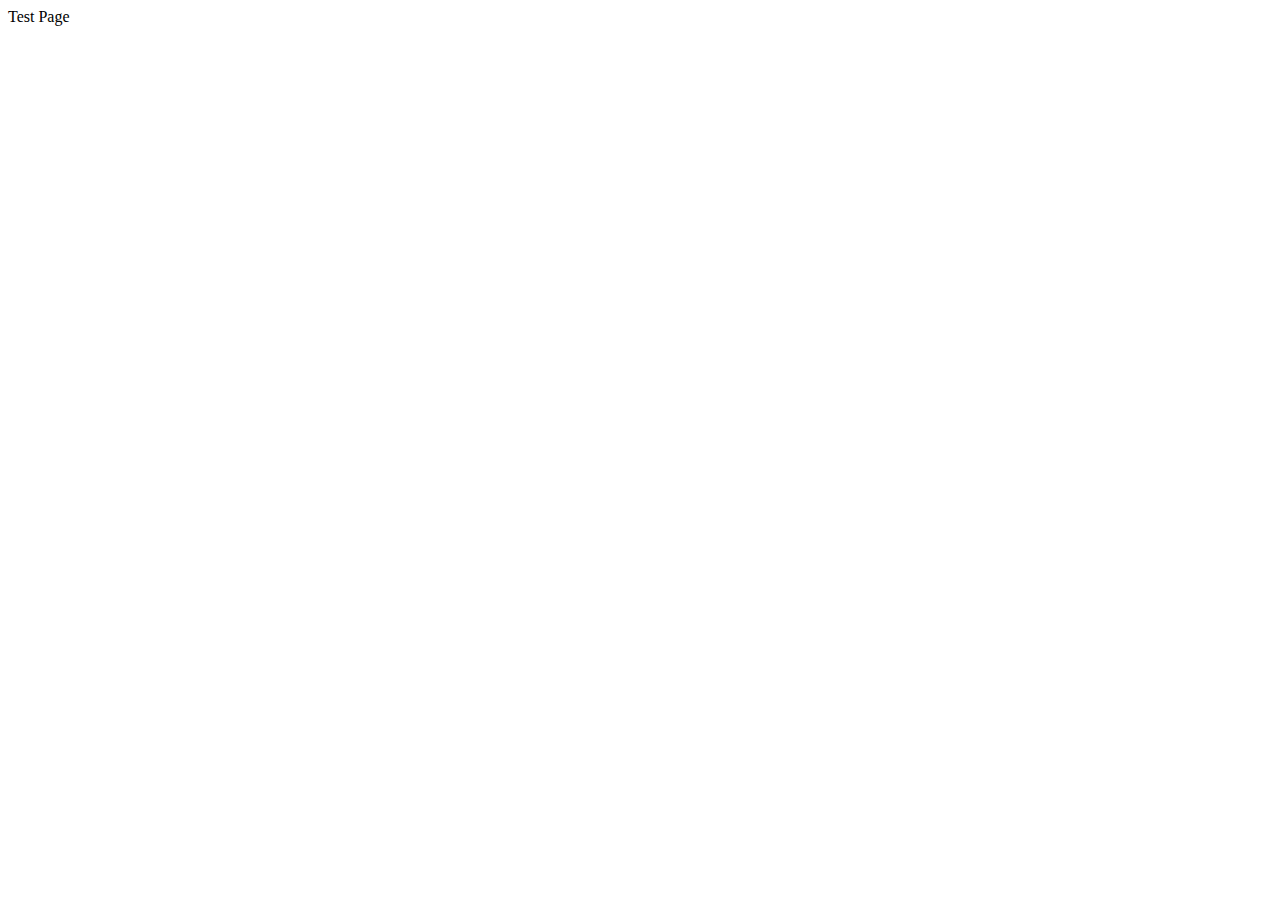
==== index.html @ 5dd6a566 "Added Test page" ====
<!DOCTYPE html>
<html lang="en">
<head>
    <meta charset="UTF-8">
    <meta http-equiv="content-language" content="en">
    <meta http-equiv="X-UA-Compatible" content="IE=edge">
    <meta name="viewport" content="width=device-width, initial-scale=1.0">
    <title>Test</title>
</head>
<body>
    Test Page
</body>
</html>
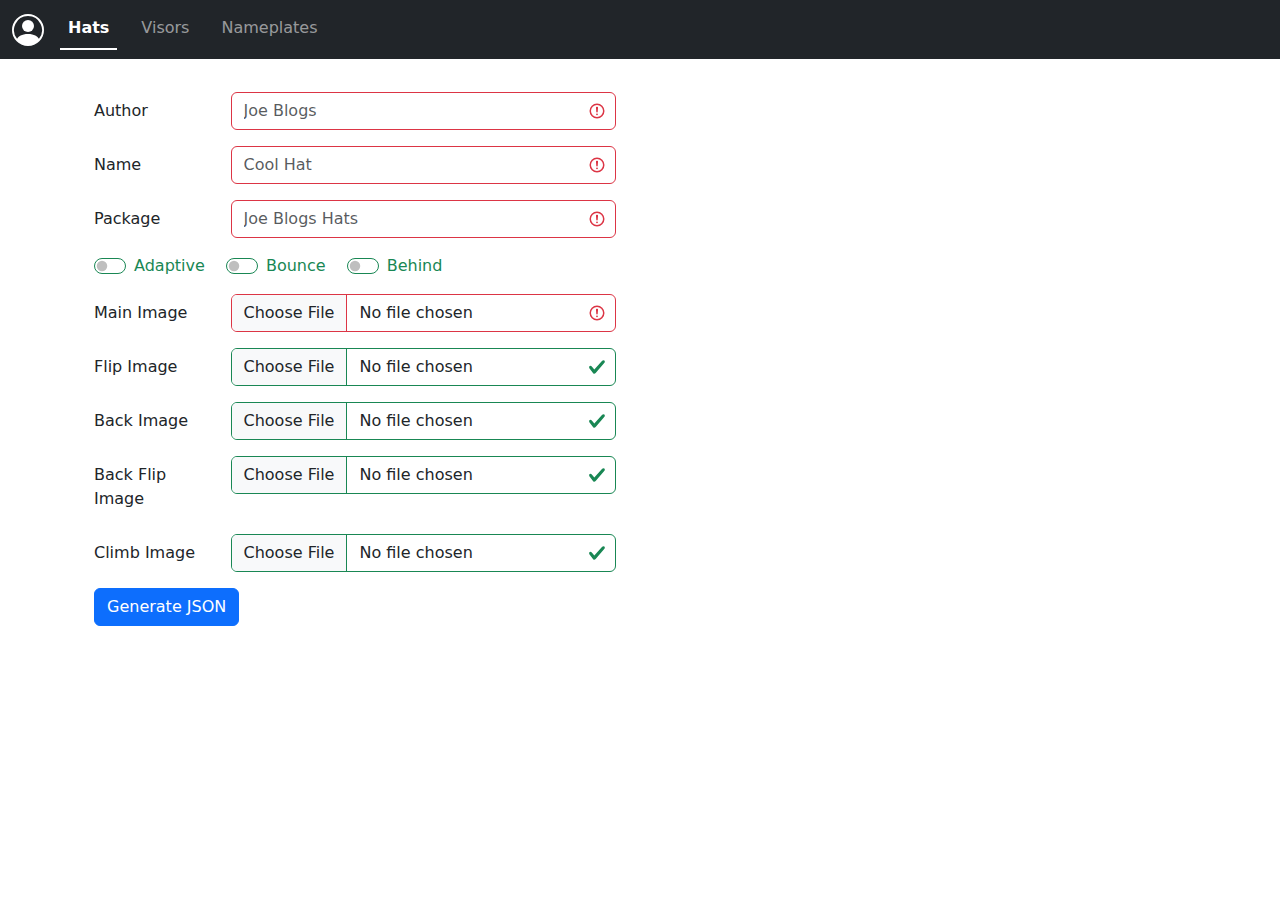
==== commit 31346a1f: "New tool" ====
--- a/index.html
+++ b/index.html
@@ -1,13 +1,142 @@
-<!DOCTYPE html>
-<html lang="en">
+<!doctype html>
+<html lang="en" class="h-100" data-bs-theme="auto">
 <head>
-    <meta charset="UTF-8">
-    <meta http-equiv="content-language" content="en">
-    <meta http-equiv="X-UA-Compatible" content="IE=edge">
-    <meta name="viewport" content="width=device-width, initial-scale=1.0">
-    <title>Test</title>
+    <meta charset="utf-8">
+    <meta name="viewport" content="width=device-width, initial-scale=1">
+    <title>Custom Hat Tool</title>
+    <link href="https://cdn.jsdelivr.net/npm/bootstrap@5.3.3/dist/css/bootstrap.min.css" rel="stylesheet" integrity="sha384-QWTKZyjpPEjISv5WaRU9OFeRpok6YctnYmDr5pNlyT2bRjXh0JMhjY6hW+ALEwIH" crossorigin="anonymous">
+    <link href="css/prism.css" rel="stylesheet">
+    <link href="css/main.css" rel="stylesheet">
+    <script src="https://code.jquery.com/jquery-3.7.1.slim.min.js" integrity="sha256-kmHvs0B+OpCW5GVHUNjv9rOmY0IvSIRcf7zGUDTDQM8=" crossorigin="anonymous"></script>
+    <script src="js/prism.js"></script>
+    <script src="js/md5.js"></script>
+    <script src="js/main.js"></script>
 </head>
 <body>
-    Test Page
+
+    <header class="p-3 text-bg-dark">
+        <nav class="navbar navbar-expand-sm navbar-dark fixed-top bg-dark">
+            <div class="container-fluid">
+                <a class="navbar-brand" href="#">
+                    <svg xmlns="http://www.w3.org/2000/svg" width="32" height="32" fill="currentColor" class="bi bi-person-circle" viewBox="0 0 16 16">
+                        <path d="M11 6a3 3 0 1 1-6 0 3 3 0 0 1 6 0" />
+                        <path fill-rule="evenodd" d="M0 8a8 8 0 1 1 16 0A8 8 0 0 1 0 8m8-7a7 7 0 0 0-5.468 11.37C3.242 11.226 4.805 10 8 10s4.757 1.225 5.468 2.37A7 7 0 0 0 8 1" />
+                    </svg>
+                </a>
+                <button class="navbar-toggler" type="button" data-bs-toggle="collapse" data-bs-target="#navbar_links" aria-controls="navbar_links" aria-expanded="false" aria-label="Toggle navigation">
+                    <span class="navbar-toggler-icon"></span>
+                </button>
+
+                <div class="collapse navbar-collapse" id="navbar_links">
+                    <ul class="navbar-nav nav-underline me-auto mb-2 mb-sm-0">
+                        <li class="nav-item">
+                            <a class="nav-link active" aria-current="page" href="#">Hats</a>
+                        </li>
+                        <li class="nav-item">
+                            <a class="nav-link" href="#">Visors</a>
+                        </li>
+                        <li class="nav-item">
+                            <a class="nav-link" href="#">Nameplates</a>
+                        </li>
+                    </ul>
+                </div>
+            </div>
+        </nav>
+    </header>
+
+    <main class="flex-shrink-0">
+        <div class="container px-4">
+            <div class="row gx-5 align-items-start">
+                <div class="col">
+                    <form class="was-validated">
+                        <div class="row mb-3">
+                            <label for="author" class="col-sm-3 col-form-label col-form-label">Author</label>
+                            <div class="col-sm-9">
+                                <input type="text" class="form-control form-control" id="author" placeholder="Joe Blogs" required>
+                            </div>
+                        </div>
+
+                        <div class="row mb-3">
+                            <label for="name" class="col-sm-3 col-form-label col-form-label">Name</label>
+                            <div class="col-sm-9">
+                                <input type="text" class="form-control form-control" id="name" placeholder="Cool Hat" required>
+                            </div>
+                        </div>
+
+                        <div class="row mb-3">
+                            <label for="package" class="col-sm-3 col-form-label col-form-label">Package</label>
+                            <div class="col-sm-9">
+                                <input type="text" class="form-control form-control" id="package" placeholder="Joe Blogs Hats" required>
+                            </div>
+                        </div>
+
+                        <div class="form-check form-switch form-check-inline  mb-3">
+                            <input type="checkbox" class="form-check-input" id="adaptive">
+                            <label class="form-check-label" for="adaptive">Adaptive</label>
+                        </div>
+
+                        <div class="form-check form-switch form-check-inline">
+                            <input type="checkbox" class="form-check-input" id="bounce">
+                            <label class="form-check-label" for="bounce">Bounce</label>
+                        </div>
+
+                        <div class="form-check form-switch form-check-inline">
+                            <input type="checkbox" class="form-check-input" id="behind">
+                            <label class="form-check-label" for="behind">Behind</label>
+                        </div>
+
+                        <div class="row mb-3">
+                            <label for="main-image" class="col-sm-3 col-form-label col-form-label">Main Image</label>
+                            <div class="col-sm-9">
+                                <input type="file" class="form-control" id="main-image" aria-label="file example" required>
+                            </div>
+                            <div class="d-none" id="main-image-md5"></div>
+                        </div>
+
+                        <div class="row mb-3">
+                            <label for="flip-image" class="col-sm-3 col-form-label col-form-label">Flip Image</label>
+                            <div class="col-sm-9">
+                                <input type="file" class="form-control" id="flip-image" aria-label="file example">
+                            </div>
+                            <div class="d-none" id="flip-image-md5"></div>
+                        </div>
+
+                        <div class="row mb-3">
+                            <label for="back-image" class="col-sm-3 col-form-label col-form-label">Back Image</label>
+                            <div class="col-sm-9">
+                                <input type="file" class="form-control" id="back-image" aria-label="file example">
+                            </div>
+                            <div class="d-none" id="back-image-md5"></div>
+                        </div>
+
+                        <div class="row mb-3">
+                            <label for="backflip-image" class="col-sm-3 col-form-label col-form-label">Back Flip Image</label>
+                            <div class="col-sm-9">
+                                <input type="file" class="form-control" id="backflip-image" aria-label="file example">
+                            </div>
+                            <div class="d-none" id="backflip-image-md5"></div>
+                        </div>
+
+                        <div class="row mb-3">
+                            <label for="climb-image" class="col-sm-3 col-form-label col-form-label">Climb Image</label>
+                            <div class="col-sm-9">
+                                <input type="file" class="form-control" id="climb-image" aria-label="file example">
+                            </div>
+                            <div class="d-none" id="climb-image-md5"></div>
+                        </div>
+
+                        <div class="mb-3">
+                            <button class="btn btn-primary" type="submit" id="main-button">Generate JSON</button>
+                        </div>
+                    </form>
+                </div>
+                <div class="col">
+                    <div id="json"></div>
+                </div>
+            </div>
+        </div>
+    </main>
+
+    <script src="https://cdn.jsdelivr.net/npm/bootstrap@5.3.3/dist/js/bootstrap.bundle.min.js" integrity="sha384-YvpcrYf0tY3lHB60NNkmXc5s9fDVZLESaAA55NDzOxhy9GkcIdslK1eN7N6jIeHz" crossorigin="anonymous"></script>
 </body>
 </html>--- a/css/prism.css
+++ b/css/prism.css
@@ -0,0 +1,6 @@
+/* PrismJS 1.29.0
+https://prismjs.com/download.html#themes=prism&languages=markup+css+clike+javascript+json&plugins=line-highlight+line-numbers+jsonp-highlight+toolbar+copy-to-clipboard+download-button */
+code[class*=language-],pre[class*=language-]{color:#000;background:0 0;text-shadow:0 1px #fff;font-family:Consolas,Monaco,'Andale Mono','Ubuntu Mono',monospace;font-size:1em;text-align:left;white-space:pre;word-spacing:normal;word-break:normal;word-wrap:normal;line-height:1.5;-moz-tab-size:4;-o-tab-size:4;tab-size:4;-webkit-hyphens:none;-moz-hyphens:none;-ms-hyphens:none;hyphens:none}code[class*=language-] ::-moz-selection,code[class*=language-]::-moz-selection,pre[class*=language-] ::-moz-selection,pre[class*=language-]::-moz-selection{text-shadow:none;background:#b3d4fc}code[class*=language-] ::selection,code[class*=language-]::selection,pre[class*=language-] ::selection,pre[class*=language-]::selection{text-shadow:none;background:#b3d4fc}@media print{code[class*=language-],pre[class*=language-]{text-shadow:none}}pre[class*=language-]{padding:1em;margin:.5em 0;overflow:auto}:not(pre)>code[class*=language-],pre[class*=language-]{background:#f5f2f0}:not(pre)>code[class*=language-]{padding:.1em;border-radius:.3em;white-space:normal}.token.cdata,.token.comment,.token.doctype,.token.prolog{color:#708090}.token.punctuation{color:#999}.token.namespace{opacity:.7}.token.boolean,.token.constant,.token.deleted,.token.number,.token.property,.token.symbol,.token.tag{color:#905}.token.attr-name,.token.builtin,.token.char,.token.inserted,.token.selector,.token.string{color:#690}.language-css .token.string,.style .token.string,.token.entity,.token.operator,.token.url{color:#9a6e3a;background:hsla(0,0%,100%,.5)}.token.atrule,.token.attr-value,.token.keyword{color:#07a}.token.class-name,.token.function{color:#dd4a68}.token.important,.token.regex,.token.variable{color:#e90}.token.bold,.token.important{font-weight:700}.token.italic{font-style:italic}.token.entity{cursor:help}
+pre[data-line]{position:relative;padding:1em 0 1em 3em}.line-highlight{position:absolute;left:0;right:0;padding:inherit 0;margin-top:1em;background:hsla(24,20%,50%,.08);background:linear-gradient(to right,hsla(24,20%,50%,.1) 70%,hsla(24,20%,50%,0));pointer-events:none;line-height:inherit;white-space:pre}@media print{.line-highlight{-webkit-print-color-adjust:exact;color-adjust:exact}}.line-highlight:before,.line-highlight[data-end]:after{content:attr(data-start);position:absolute;top:.4em;left:.6em;min-width:1em;padding:0 .5em;background-color:hsla(24,20%,50%,.4);color:#f4f1ef;font:bold 65%/1.5 sans-serif;text-align:center;vertical-align:.3em;border-radius:999px;text-shadow:none;box-shadow:0 1px #fff}.line-highlight[data-end]:after{content:attr(data-end);top:auto;bottom:.4em}.line-numbers .line-highlight:after,.line-numbers .line-highlight:before{content:none}pre[id].linkable-line-numbers span.line-numbers-rows{pointer-events:all}pre[id].linkable-line-numbers span.line-numbers-rows>span:before{cursor:pointer}pre[id].linkable-line-numbers span.line-numbers-rows>span:hover:before{background-color:rgba(128,128,128,.2)}
+pre[class*=language-].line-numbers{position:relative;padding-left:3.8em;counter-reset:linenumber}pre[class*=language-].line-numbers>code{position:relative;white-space:inherit}.line-numbers .line-numbers-rows{position:absolute;pointer-events:none;top:0;font-size:100%;left:-3.8em;width:3em;letter-spacing:-1px;border-right:1px solid #999;-webkit-user-select:none;-moz-user-select:none;-ms-user-select:none;user-select:none}.line-numbers-rows>span{display:block;counter-increment:linenumber}.line-numbers-rows>span:before{content:counter(linenumber);color:#999;display:block;padding-right:.8em;text-align:right}
+div.code-toolbar{position:relative}div.code-toolbar>.toolbar{position:absolute;z-index:10;top:.3em;right:.2em;transition:opacity .3s ease-in-out;opacity:0}div.code-toolbar:hover>.toolbar{opacity:1}div.code-toolbar:focus-within>.toolbar{opacity:1}div.code-toolbar>.toolbar>.toolbar-item{display:inline-block}div.code-toolbar>.toolbar>.toolbar-item>a{cursor:pointer}div.code-toolbar>.toolbar>.toolbar-item>button{background:0 0;border:0;color:inherit;font:inherit;line-height:normal;overflow:visible;padding:0;-webkit-user-select:none;-moz-user-select:none;-ms-user-select:none}div.code-toolbar>.toolbar>.toolbar-item>a,div.code-toolbar>.toolbar>.toolbar-item>button,div.code-toolbar>.toolbar>.toolbar-item>span{color:#bbb;font-size:.8em;padding:0 .5em;background:#f5f2f0;background:rgba(224,224,224,.2);box-shadow:0 2px 0 0 rgba(0,0,0,.2);border-radius:.5em}div.code-toolbar>.toolbar>.toolbar-item>a:focus,div.code-toolbar>.toolbar>.toolbar-item>a:hover,div.code-toolbar>.toolbar>.toolbar-item>button:focus,div.code-toolbar>.toolbar>.toolbar-item>button:hover,div.code-toolbar>.toolbar>.toolbar-item>span:focus,div.code-toolbar>.toolbar>.toolbar-item>span:hover{color:inherit;text-decoration:none}
--- a/css/main.css
+++ b/css/main.css
@@ -0,0 +1,7 @@
+/* Custom page CSS
+-------------------------------------------------- */
+/* Not required for template or sticky footer method. */
+
+main > .container {
+    padding: 60px 15px 0;
+}
